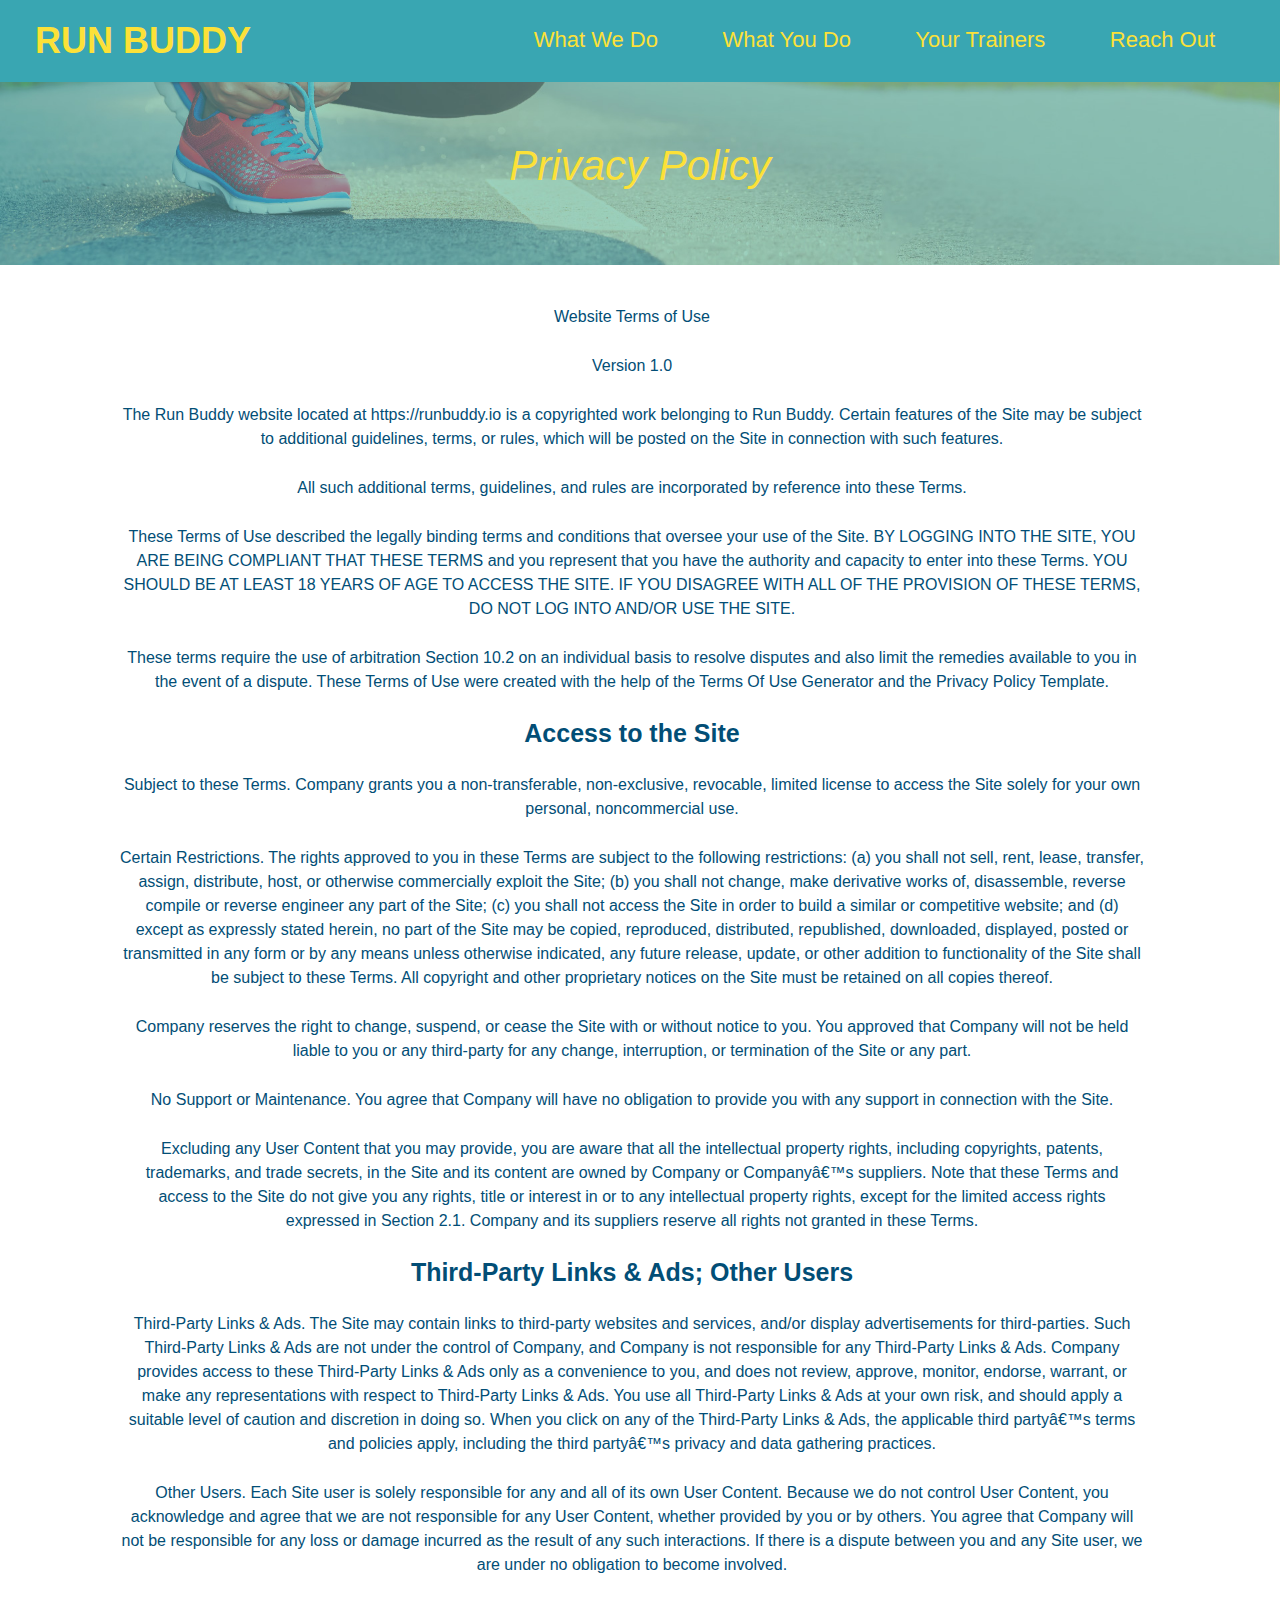
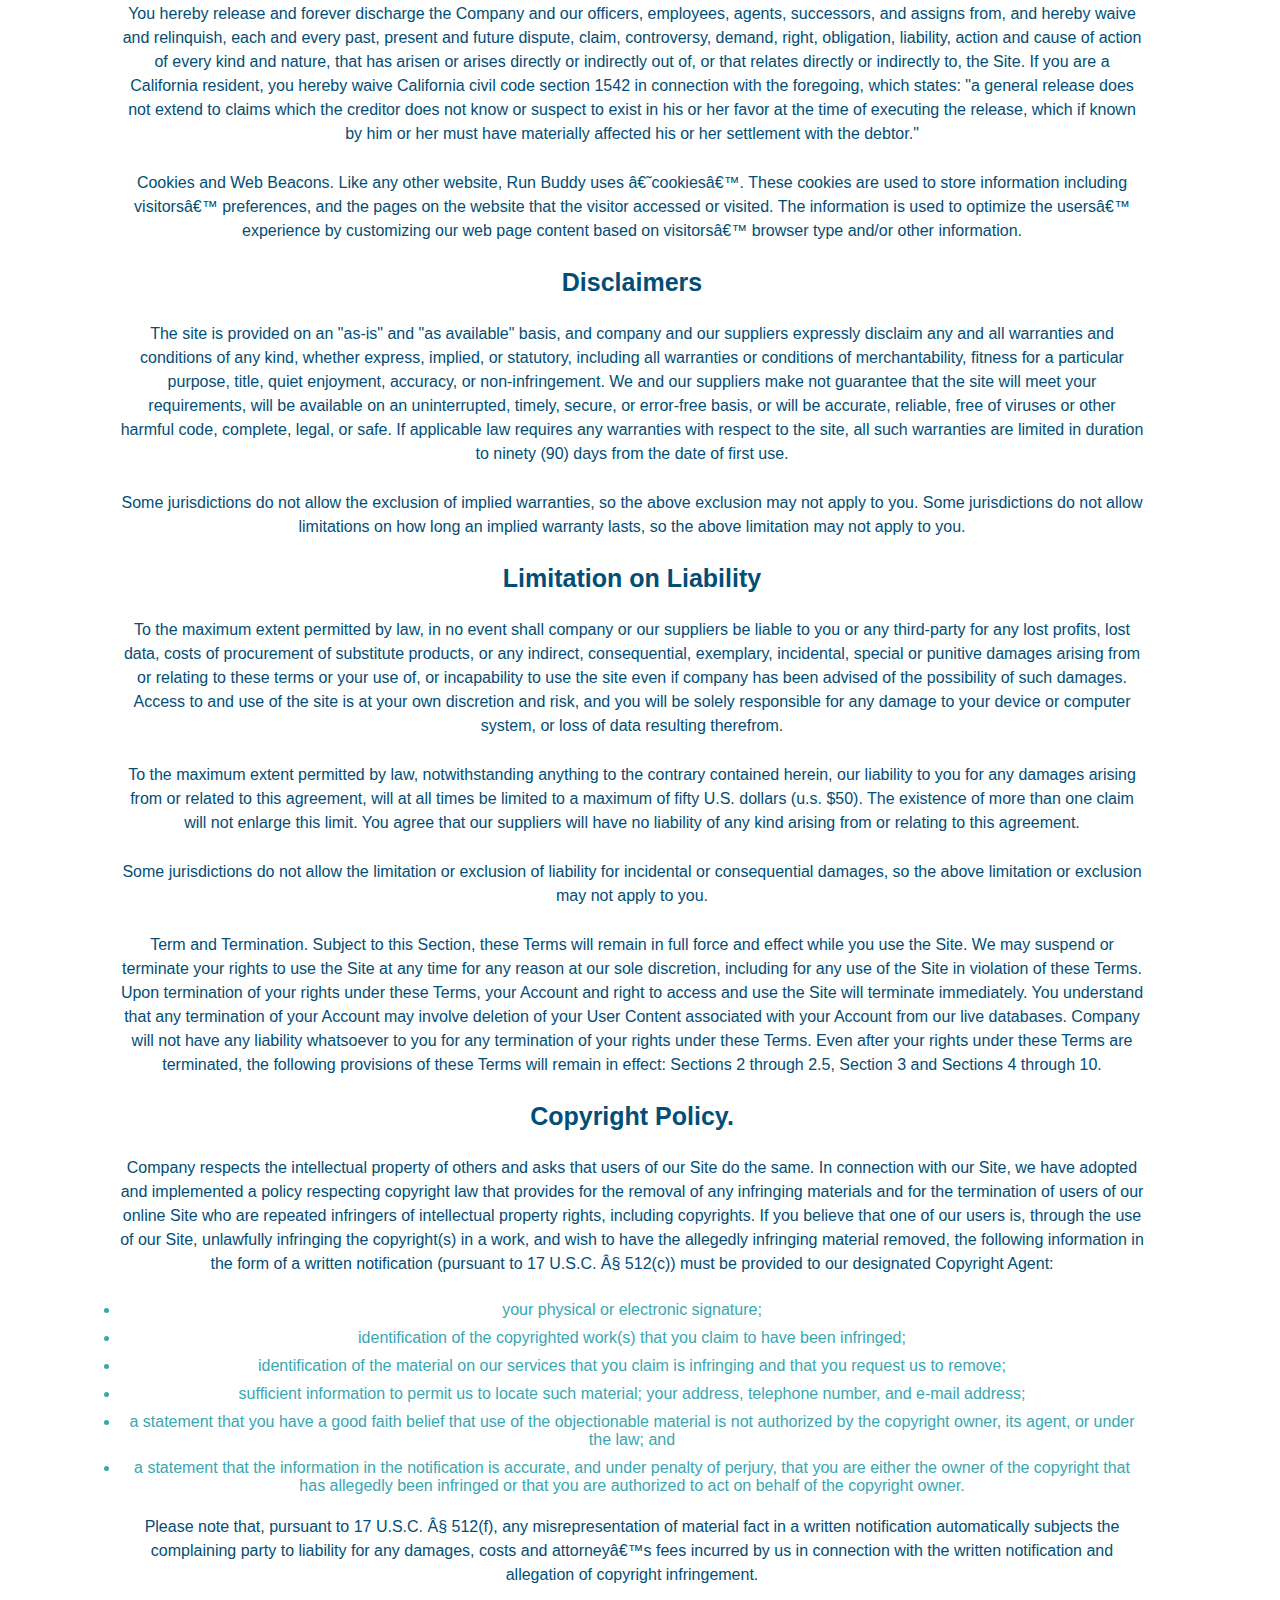
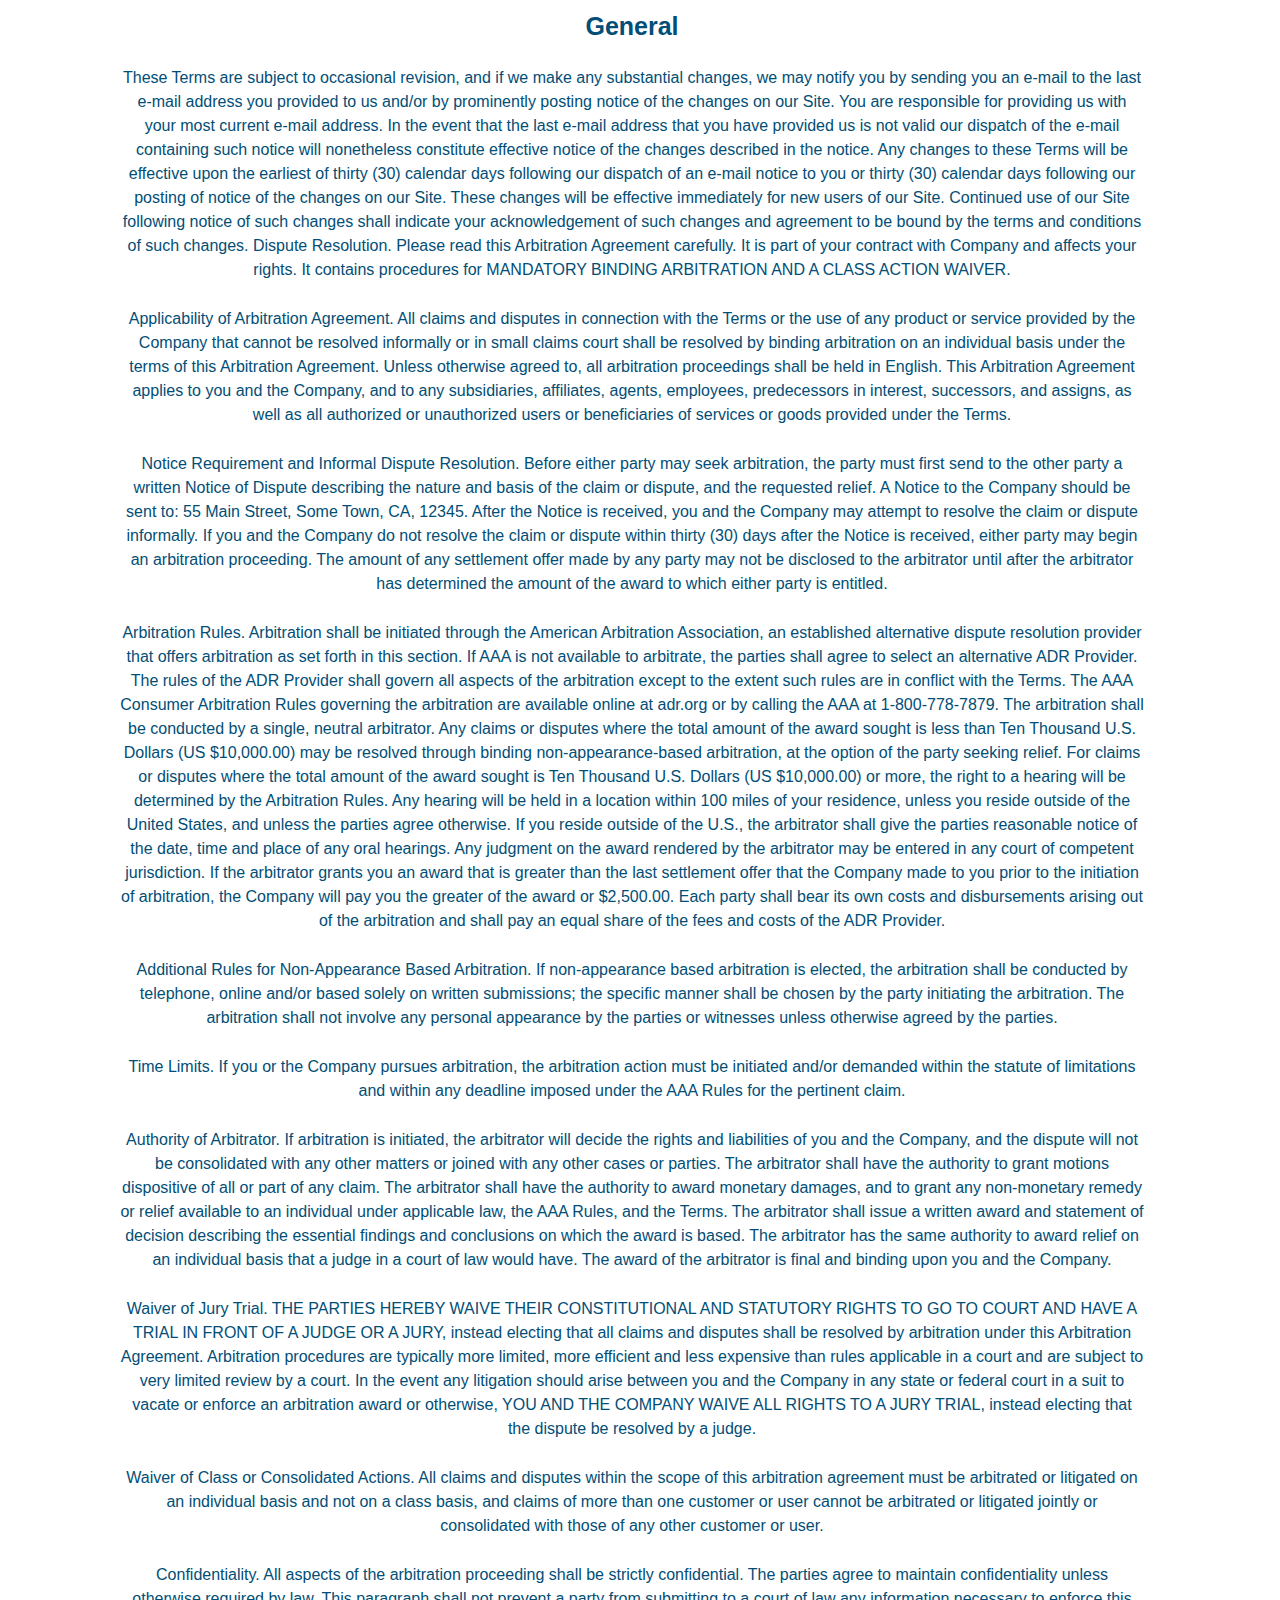
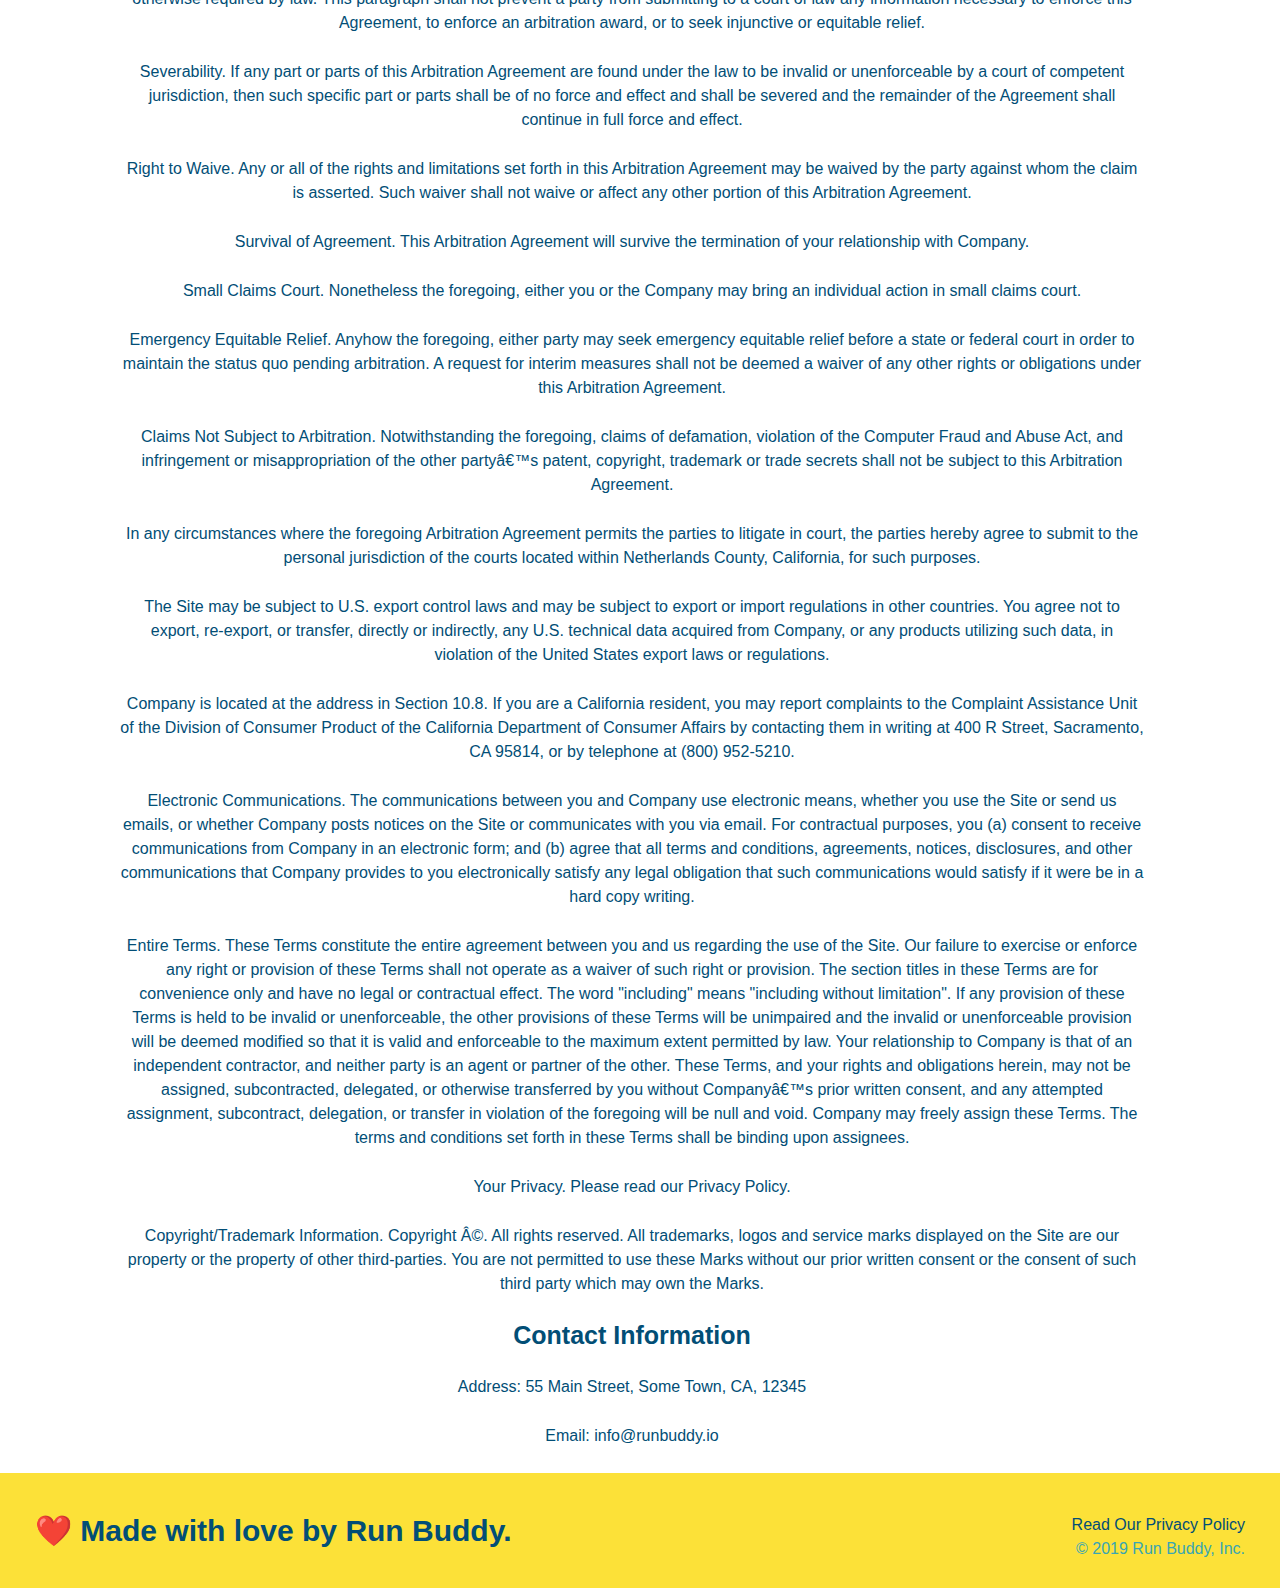
==== privacy-policy.html @ a43443f1 "privacy policy" ====
<!DOCTYPE html>
<html lang="en">
    <head>
        <meta charset="UTF-8" />
        <title>Privacy Policy - Run Buddy</title>
        <link rel="stylesheet" href="./assets/css/style.css" />
        <link rel="stylesheet" href= "./assets/css/secondary-styles.css">
    </head>
    <body>
 <!-- navigation -->
 <header>
    <h1>
        <a href="/">RUN BUDDY</a>
    </h1>
    <nav>
        <!-- Unordered list element-->
        <ul>
            <!-- List item element-->
            <li>
                <!-- Anchor element-->
                <a href="./index.html#what-we-do">What We Do</a>
            </li>
            <li>
                <a href="./index.html#what-you-do">What You Do</a>
            </li>
            <li>
                <a href="./index.html#your-trainers">Your Trainers</a>
            </li>
            <li>
                <a href="./index.html#reach-out">Reach Out</a>
            </li>
        </ul>
    </nav>
</header>
<section class="hero">
    <h2 class="page-title primary-border">
        Privacy Policy
    </h2>
</section>
<article class="secondary-content">
    <p>
        Website Terms of Use
      </p>

      <p>
        Version 1.0
      </p>

      <p>
        The Run Buddy website located at https://runbuddy.io is a copyrighted work belonging to Run Buddy. Certain
        features of the Site may be subject to additional guidelines, terms, or rules, which will be posted on the Site
        in connection with such features.
      </p>

      <p>
        All such additional terms, guidelines, and rules are incorporated by reference into these Terms.
      </p>

      <p>
        These Terms of Use described the legally binding terms and conditions that oversee your use of the Site. BY
        LOGGING INTO THE SITE, YOU ARE BEING COMPLIANT THAT THESE TERMS and you represent that you have the authority
        and capacity to enter into these Terms. YOU SHOULD BE AT LEAST 18 YEARS OF AGE TO ACCESS THE SITE. IF YOU
        DISAGREE WITH ALL OF THE PROVISION OF THESE TERMS, DO NOT LOG INTO AND/OR USE THE SITE.
      </p>

      <p>
        These terms require the use of arbitration Section 10.2 on an individual basis to resolve disputes and also
        limit the remedies available to you in the event of a dispute. These Terms of Use were created with the help of
        the Terms Of Use Generator and the Privacy Policy Template.
      </p>

      <h3>
        Access to the Site
      </h3>

      <p>
        Subject to these Terms. Company grants you a non-transferable, non-exclusive, revocable, limited license to
        access the Site solely for your own personal, noncommercial use.
      </p>

      <p>
        Certain Restrictions. The rights approved to you in these Terms are subject to the following restrictions: (a)
        you shall not sell, rent, lease, transfer, assign, distribute, host, or otherwise commercially exploit the Site;
        (b) you shall not change, make derivative works of, disassemble, reverse compile or reverse engineer any part of
        the Site; (c) you shall not access the Site in order to build a similar or competitive website; and (d) except
        as expressly stated herein, no part of the Site may be copied, reproduced, distributed, republished, downloaded,
        displayed, posted or transmitted in any form or by any means unless otherwise indicated, any future release,
        update, or other addition to functionality of the Site shall be subject to these Terms. All copyright and other
        proprietary notices on the Site must be retained on all copies thereof.
      </p>

      <p>
        Company reserves the right to change, suspend, or cease the Site with or without notice to you. You approved
        that Company will not be held liable to you or any third-party for any change, interruption, or termination of
        the Site or any part.
      </p>

      <p>
        No Support or Maintenance. You agree that Company will have no obligation to provide you with any support in
        connection with the Site.
      </p>

      <p>
        Excluding any User Content that you may provide, you are aware that all the intellectual property rights,
        including copyrights, patents, trademarks, and trade secrets, in the Site and its content are owned by Company
        or Companyâ€™s suppliers. Note that these Terms and access to the Site do not give you any rights, title or
        interest in or to any intellectual property rights, except for the limited access rights expressed in Section
        2.1. Company and its suppliers reserve all rights not granted in these Terms.
      </p>

      <h3>
        Third-Party Links & Ads; Other Users
      </h3>

      <p>
        Third-Party Links & Ads. The Site may contain links to third-party websites and services, and/or display
        advertisements for third-parties. Such Third-Party Links & Ads are not under the control of Company, and Company
        is not responsible for any Third-Party Links & Ads. Company provides access to these Third-Party Links & Ads
        only as a convenience to you, and does not review, approve, monitor, endorse, warrant, or make any
        representations with respect to Third-Party Links & Ads. You use all Third-Party Links & Ads at your own risk,
        and should apply a suitable level of caution and discretion in doing so. When you click on any of the
        Third-Party Links & Ads, the applicable third partyâ€™s terms and policies apply, including the third partyâ€™s
        privacy and data gathering practices.
      </p>

      <p>
        Other Users. Each Site user is solely responsible for any and all of its own User Content. Because we do not
        control User Content, you acknowledge and agree that we are not responsible for any User Content, whether
        provided by you or by others. You agree that Company will not be responsible for any loss or damage incurred as
        the result of any such interactions. If there is a dispute between you and any Site user, we are under no
        obligation to become involved.
      </p>

      <p>
        You hereby release and forever discharge the Company and our officers, employees, agents, successors, and
        assigns from, and hereby waive and relinquish, each and every past, present and future dispute, claim,
        controversy, demand, right, obligation, liability, action and cause of action of every kind and nature, that has
        arisen or arises directly or indirectly out of, or that relates directly or indirectly to, the Site. If you are
        a California resident, you hereby waive California civil code section 1542 in connection with the foregoing,
        which states: "a general release does not extend to claims which the creditor does not know or suspect to exist
        in his or her favor at the time of executing the release, which if known by him or her must have materially
        affected his or her settlement with the debtor."
      </p>

      <p>
        Cookies and Web Beacons. Like any other website, Run Buddy uses â€˜cookiesâ€™. These cookies are used to store
        information including visitorsâ€™ preferences, and the pages on the website that the visitor accessed or visited.
        The information is used to optimize the usersâ€™ experience by customizing our web page content based on visitorsâ€™
        browser type and/or other information.
      </p>

      <h3>
        Disclaimers
      </h3>

      <p>
        The site is provided on an "as-is" and "as available" basis, and company and our suppliers expressly disclaim
        any and all warranties and conditions of any kind, whether express, implied, or statutory, including all
        warranties or conditions of merchantability, fitness for a particular purpose, title, quiet enjoyment, accuracy,
        or non-infringement. We and our suppliers make not guarantee that the site will meet your requirements, will be
        available on an uninterrupted, timely, secure, or error-free basis, or will be accurate, reliable, free of
        viruses or other harmful code, complete, legal, or safe. If applicable law requires any warranties with respect
        to the site, all such warranties are limited in duration to ninety (90) days from the date of first use.
      </p>

      <p>
        Some jurisdictions do not allow the exclusion of implied warranties, so the above exclusion may not apply to
        you. Some jurisdictions do not allow limitations on how long an implied warranty lasts, so the above limitation
        may not apply to you.
      </p>

      <h3>
        Limitation on Liability
      </h3>

      <p>
        To the maximum extent permitted by law, in no event shall company or our suppliers be liable to you or any
        third-party for any lost profits, lost data, costs of procurement of substitute products, or any indirect,
        consequential, exemplary, incidental, special or punitive damages arising from or relating to these terms or
        your use of, or incapability to use the site even if company has been advised of the possibility of such
        damages. Access to and use of the site is at your own discretion and risk, and you will be solely responsible
        for any damage to your device or computer system, or loss of data resulting therefrom.
      </p>

      <p>
        To the maximum extent permitted by law, notwithstanding anything to the contrary contained herein, our liability
        to you for any damages arising from or related to this agreement, will at all times be limited to a maximum of
        fifty U.S. dollars (u.s. $50). The existence of more than one claim will not enlarge this limit. You agree that
        our suppliers will have no liability of any kind arising from or relating to this agreement.
      </p>

      <p>
        Some jurisdictions do not allow the limitation or exclusion of liability for incidental or consequential
        damages, so the above limitation or exclusion may not apply to you.
      </p>

      <p>
        Term and Termination. Subject to this Section, these Terms will remain in full force and effect while you use
        the Site. We may suspend or terminate your rights to use the Site at any time for any reason at our sole
        discretion, including for any use of the Site in violation of these Terms. Upon termination of your rights under
        these Terms, your Account and right to access and use the Site will terminate immediately. You understand that
        any termination of your Account may involve deletion of your User Content associated with your Account from our
        live databases. Company will not have any liability whatsoever to you for any termination of your rights under
        these Terms. Even after your rights under these Terms are terminated, the following provisions of these Terms
        will remain in effect: Sections 2 through 2.5, Section 3 and Sections 4 through 10.
      </p>

      <h3>
        Copyright Policy.
      </h3>

      <p>
        Company respects the intellectual property of others and asks that users of our Site do the same. In connection
        with our Site, we have adopted and implemented a policy respecting copyright law that provides for the removal
        of any infringing materials and for the termination of users of our online Site who are repeated infringers of
        intellectual property rights, including copyrights. If you believe that one of our users is, through the use of
        our Site, unlawfully infringing the copyright(s) in a work, and wish to have the allegedly infringing material
        removed, the following information in the form of a written notification (pursuant to 17 U.S.C. Â§ 512(c)) must
        be provided to our designated Copyright Agent:
      </p>

      <ul>
        <li>
          your physical or electronic signature;
        </li>
        <li>
          identification of the copyrighted work(s) that you claim to have been infringed;
        </li>
        <li>
          identification of the material on our services that you claim is infringing and that you request us to remove;
        </li>
        <li>
          sufficient information to permit us to locate such material; your address, telephone number, and e-mail
          address;
        </li>
        <li>
          a statement that you have a good faith belief that use of the objectionable material is not authorized by the
          copyright owner, its agent, or under the law; and
        </li>
        <li>
          a statement that the information in the notification is accurate, and under penalty of perjury, that you are
          either the owner of the copyright that has allegedly been infringed or that you are authorized to act on
          behalf of the copyright owner.
        </li>
      </ul>

      <p>
        Please note that, pursuant to 17 U.S.C. Â§ 512(f), any misrepresentation of material fact in a written
        notification automatically subjects the complaining party to liability for any damages, costs and attorneyâ€™s
        fees incurred by us in connection with the written notification and allegation of copyright infringement.
      </p>

      <h3>
        General
      </h3>

      <p>
        These Terms are subject to occasional revision, and if we make any substantial changes, we may notify you by
        sending you an e-mail to the last e-mail address you provided to us and/or by prominently posting notice of the
        changes on our Site. You are responsible for providing us with your most current e-mail address. In the event
        that the last e-mail address that you have provided us is not valid our dispatch of the e-mail containing such
        notice will nonetheless constitute effective notice of the changes described in the notice. Any changes to these
        Terms will be effective upon the earliest of thirty (30) calendar days following our dispatch of an e-mail
        notice to you or thirty (30) calendar days following our posting of notice of the changes on our Site. These
        changes will be effective immediately for new users of our Site. Continued use of our Site following notice of
        such changes shall indicate your acknowledgement of such changes and agreement to be bound by the terms and
        conditions of such changes. Dispute Resolution. Please read this Arbitration Agreement carefully. It is part of
        your contract with Company and affects your rights. It contains procedures for MANDATORY BINDING ARBITRATION AND
        A CLASS ACTION WAIVER.
      </p>

      <p>
        Applicability of Arbitration Agreement. All claims and disputes in connection with the Terms or the use of any
        product or service provided by the Company that cannot be resolved informally or in small claims court shall be
        resolved by binding arbitration on an individual basis under the terms of this Arbitration Agreement. Unless
        otherwise agreed to, all arbitration proceedings shall be held in English. This Arbitration Agreement applies to
        you and the Company, and to any subsidiaries, affiliates, agents, employees, predecessors in interest,
        successors, and assigns, as well as all authorized or unauthorized users or beneficiaries of services or goods
        provided under the Terms.
      </p>

      <p>
        Notice Requirement and Informal Dispute Resolution. Before either party may seek arbitration, the party must
        first send to the other party a written Notice of Dispute describing the nature and basis of the claim or
        dispute, and the requested relief. A Notice to the Company should be sent to: 55 Main Street, Some Town, CA,
        12345. After the Notice is received, you and the Company may attempt to resolve the claim or dispute informally.
        If you and the Company do not resolve the claim or dispute within thirty (30) days after the Notice is received,
        either party may begin an arbitration proceeding. The amount of any settlement offer made by any party may not
        be disclosed to the arbitrator until after the arbitrator has determined the amount of the award to which either
        party is entitled.
      </p>

      <p>
        Arbitration Rules. Arbitration shall be initiated through the American Arbitration Association, an established
        alternative dispute resolution provider that offers arbitration as set forth in this section. If AAA is not
        available to arbitrate, the parties shall agree to select an alternative ADR Provider. The rules of the ADR
        Provider shall govern all aspects of the arbitration except to the extent such rules are in conflict with the
        Terms. The AAA Consumer Arbitration Rules governing the arbitration are available online at adr.org or by
        calling the AAA at 1-800-778-7879. The arbitration shall be conducted by a single, neutral arbitrator. Any
        claims or disputes where the total amount of the award sought is less than Ten Thousand U.S. Dollars (US
        $10,000.00) may be resolved through binding non-appearance-based arbitration, at the option of the party seeking
        relief. For claims or disputes where the total amount of the award sought is Ten Thousand U.S. Dollars (US
        $10,000.00) or more, the right to a hearing will be determined by the Arbitration Rules. Any hearing will be
        held in a location within 100 miles of your residence, unless you reside outside of the United States, and
        unless the parties agree otherwise. If you reside outside of the U.S., the arbitrator shall give the parties
        reasonable notice of the date, time and place of any oral hearings. Any judgment on the award rendered by the
        arbitrator may be entered in any court of competent jurisdiction. If the arbitrator grants you an award that is
        greater than the last settlement offer that the Company made to you prior to the initiation of arbitration, the
        Company will pay you the greater of the award or $2,500.00. Each party shall bear its own costs and
        disbursements arising out of the arbitration and shall pay an equal share of the fees and costs of the ADR
        Provider.
      </p>

      <p>
        Additional Rules for Non-Appearance Based Arbitration. If non-appearance based arbitration is elected, the
        arbitration shall be conducted by telephone, online and/or based solely on written submissions; the specific
        manner shall be chosen by the party initiating the arbitration. The arbitration shall not involve any personal
        appearance by the parties or witnesses unless otherwise agreed by the parties.
      </p>

      <p>
        Time Limits. If you or the Company pursues arbitration, the arbitration action must be initiated and/or demanded
        within the statute of limitations and within any deadline imposed under the AAA Rules for the pertinent claim.
      </p>

      <p>
        Authority of Arbitrator. If arbitration is initiated, the arbitrator will decide the rights and liabilities of
        you and the Company, and the dispute will not be consolidated with any other matters or joined with any other
        cases or parties. The arbitrator shall have the authority to grant motions dispositive of all or part of any
        claim. The arbitrator shall have the authority to award monetary damages, and to grant any non-monetary remedy
        or relief available to an individual under applicable law, the AAA Rules, and the Terms. The arbitrator shall
        issue a written award and statement of decision describing the essential findings and conclusions on which the
        award is based. The arbitrator has the same authority to award relief on an individual basis that a judge in a
        court of law would have. The award of the arbitrator is final and binding upon you and the Company.
      </p>

      <p>
        Waiver of Jury Trial. THE PARTIES HEREBY WAIVE THEIR CONSTITUTIONAL AND STATUTORY RIGHTS TO GO TO COURT AND HAVE
        A TRIAL IN FRONT OF A JUDGE OR A JURY, instead electing that all claims and disputes shall be resolved by
        arbitration under this Arbitration Agreement. Arbitration procedures are typically more limited, more efficient
        and less expensive than rules applicable in a court and are subject to very limited review by a court. In the
        event any litigation should arise between you and the Company in any state or federal court in a suit to vacate
        or enforce an arbitration award or otherwise, YOU AND THE COMPANY WAIVE ALL RIGHTS TO A JURY TRIAL, instead
        electing that the dispute be resolved by a judge.
      </p>

      <p>
        Waiver of Class or Consolidated Actions. All claims and disputes within the scope of this arbitration agreement
        must be arbitrated or litigated on an individual basis and not on a class basis, and claims of more than one
        customer or user cannot be arbitrated or litigated jointly or consolidated with those of any other customer or
        user.
      </p>

      <p>
        Confidentiality. All aspects of the arbitration proceeding shall be strictly confidential. The parties agree to
        maintain confidentiality unless otherwise required by law. This paragraph shall not prevent a party from
        submitting to a court of law any information necessary to enforce this Agreement, to enforce an arbitration
        award, or to seek injunctive or equitable relief.
      </p>

      <p>
        Severability. If any part or parts of this Arbitration Agreement are found under the law to be invalid or
        unenforceable by a court of competent jurisdiction, then such specific part or parts shall be of no force and
        effect and shall be severed and the remainder of the Agreement shall continue in full force and effect.
      </p>

      <p>
        Right to Waive. Any or all of the rights and limitations set forth in this Arbitration Agreement may be waived
        by the party against whom the claim is asserted. Such waiver shall not waive or affect any other portion of this
        Arbitration Agreement.
      </p>

      <p>
        Survival of Agreement. This Arbitration Agreement will survive the termination of your relationship with
        Company.
      </p>

      <p>
        Small Claims Court. Nonetheless the foregoing, either you or the Company may bring an individual action in small
        claims court.
      </p>

      <p>
        Emergency Equitable Relief. Anyhow the foregoing, either party may seek emergency equitable relief before a
        state or federal court in order to maintain the status quo pending arbitration. A request for interim measures
        shall not be deemed a waiver of any other rights or obligations under this Arbitration Agreement.
      </p>

      <p>
        Claims Not Subject to Arbitration. Notwithstanding the foregoing, claims of defamation, violation of the
        Computer Fraud and Abuse Act, and infringement or misappropriation of the other partyâ€™s patent, copyright,
        trademark or trade secrets shall not be subject to this Arbitration Agreement.
      </p>

      <p>
        In any circumstances where the foregoing Arbitration Agreement permits the parties to litigate in court, the
        parties hereby agree to submit to the personal jurisdiction of the courts located within Netherlands County,
        California, for such purposes.
      </p>

      <p>
        The Site may be subject to U.S. export control laws and may be subject to export or import regulations in other
        countries. You agree not to export, re-export, or transfer, directly or indirectly, any U.S. technical data
        acquired from Company, or any products utilizing such data, in violation of the United States export laws or
        regulations.
      </p>

      <p>
        Company is located at the address in Section 10.8. If you are a California resident, you may report complaints
        to the Complaint Assistance Unit of the Division of Consumer Product of the California Department of Consumer
        Affairs by contacting them in writing at 400 R Street, Sacramento, CA 95814, or by telephone at (800) 952-5210.
      </p>

      <p>
        Electronic Communications. The communications between you and Company use electronic means, whether you use the
        Site or send us emails, or whether Company posts notices on the Site or communicates with you via email. For
        contractual purposes, you (a) consent to receive communications from Company in an electronic form; and (b)
        agree that all terms and conditions, agreements, notices, disclosures, and other communications that Company
        provides to you electronically satisfy any legal obligation that such communications would satisfy if it were be
        in a hard copy writing.
      </p>

      <p>
        Entire Terms. These Terms constitute the entire agreement between you and us regarding the use of the Site. Our
        failure to exercise or enforce any right or provision of these Terms shall not operate as a waiver of such right
        or provision. The section titles in these Terms are for convenience only and have no legal or contractual
        effect. The word "including" means "including without limitation". If any provision of these Terms is held to be
        invalid or unenforceable, the other provisions of these Terms will be unimpaired and the invalid or
        unenforceable provision will be deemed modified so that it is valid and enforceable to the maximum extent
        permitted by law. Your relationship to Company is that of an independent contractor, and neither party is an
        agent or partner of the other. These Terms, and your rights and obligations herein, may not be assigned,
        subcontracted, delegated, or otherwise transferred by you without Companyâ€™s prior written consent, and any
        attempted assignment, subcontract, delegation, or transfer in violation of the foregoing will be null and void.
        Company may freely assign these Terms. The terms and conditions set forth in these Terms shall be binding upon
        assignees.
      </p>

      <p>
        Your Privacy. Please read our Privacy Policy.
      </p>

      <p>
        Copyright/Trademark Information. Copyright Â©. All rights reserved. All trademarks, logos and service marks
        displayed on the Site are our property or the property of other third-parties. You are not permitted to use
        these Marks without our prior written consent or the consent of such third party which may own the Marks.
      </p>

      <h3>
        Contact Information
      </h3>

      <p>
        Address: 55 Main Street, Some Town, CA, 12345
      </p>

      <p>
        Email: info@runbuddy.io
      </p>

</article>
 <!-- footer -->
 <footer>
    <h2>❤️ Made with love by Run Buddy.</h2>
    <div>
        <a>Read Our Privacy Policy</a><br />
        &copy; 2019 Run Buddy, Inc.
    </div>
</footer>
    </body>
</html>
---- assets/css/style.css ----
* {
    margin: 0;
    padding: 0;
    box-sizing: border-box;
}
body {
/* more on this crazy alphanumerical value in a minute! */
color: #39a6b2;
font-family: Helvetica, Arial, sans-serif; 
}
/* apply styles to <header> */
header {
    padding: 20px 35px; 
    background-color: #39a6b2;
}
header h1 {
    font-weight: bold;
    font-size: 36px;
    color: #fce138;
    margin: 0;
    display: inline;
}

header a {
    text-decoration: none;
    color: #fce138;
}

header nav {
    float: right;
    margin: 7px 0;
}

header nav ul li {
    display: inline;
}

header nav ul li a {
    margin: 0 30px; 
    font-weight: lighter; 
    font-size: 22px;
}

footer {
    background: #fce138;
    width: 100%;
    padding: 40px 35px;
}

footer h2 {
    display: inline;
    color: #024e76;
    font-size: 30px;
    margin: 0;
}

footer div {
    float: right;
    line-height: 1.5;
    text-align: right;
}

footer a {
    color: #024e76;
}

section {
    padding: 60px;
}

/* Hero Style Start */
.hero {
    background-image: url("../images/hero-bg.jpg");
    height: 600px;
    background-size: cover;
    background-position: center;
    position: relative;
}
/* Hero Style End */

/* Hero Form Style Start */
.hero-form {
    color: #024e76;
    background-color: #fce138;
    padding: 20px;
    width: 500px;
    border: 3px solid #024e76;
    position: absolute;
    bottom: 120px;
    right: 140px;   
    }

.hero-form p {
    margin: 5px 0 15px 0;
}

Footer h3 {
    font-size: 40px;
    margin: 0;
}

.hero-form h3 {
    font-size: 24px;
    margin: 0;
}

.form-input {
    border:1 px solid #024e76;
    display: block;
    padding: 7px 15px;
    font-size: 16px;
    color: #024e76;
    width: 100%;
    margin-bottom: 15px;
}

.hero-form label {
    margin: 0 5px;
}

.hero-form button {
    color: #fce138;
    background-color: #024e76;
    border: none;
    padding: 10px 20px;
    font-size: 16px; 
}
/* HERO STYLES END */

.intro {
    text-align: center;
}

.intro h2 {
    font-size: 55px;
    color: #024e76;
    margin-bottom: 35px;
    padding: 0 100px 20px 100px;
    border-bottom: 3px solid;
    border-color: #fce138;
    display: inline-block;
}

.intro p {
    line-height: 1.7;
    color: #39a6b2;
    width: 80%;
    font-size: 20px;
    margin: 0 auto;
}

.steps {
    text-align: center;
    background: #fce138;
}

.steps h2 {
    font-size: 55px;
    color: #024e76;
    margin-bottom: 35px;
    padding: 0 100px 20px 100px;
    border-bottom: 3px solid;
    border-color: #39a6b2;
}

.section-title {
    font-size: 55px;
    color: #024e76;
    margin-bottom: 35px;
    padding: 0 100px 20px 100px;
    display: inline-block;
    border-bottom: 3px solid;
}

.primary-border {
    border-color: #fce138;
}

.secondary-border {
    border-color: #39a6b2;
}

/* remove this entire CSS rule */
.intro h2 {

}

/* and this one */
.steps h2 {

}

.steps div {
    margin-bottom: 80px;
}

.steps img {
    width: 15%;
    margin: 10px 0;
}

.steps h3 {
    color: #024e76;
    font-size: 46px; 
    margin-top: 10px;
}

.steps p {
    color: #39a6b2;
    font-size: 23px
}

.steps span {
    font-size: 38px;
}

.trainers {
    text-align: center;
}

.trainer {
    width: 900px;
    margin: 0 auto 30px auto;
    background: #024e76;
    color: #fce138;
    overflow: auto;
}

.trainer img {
    width: 35%;
    float: left;
}

.trainer-bio {
    padding: 35px;
    float: left;
    width: 65%;
}

.text-left {
    text-align: left;
}

.text-right {
    text-align: right;
}

.trainer-bio h3 {
    font-size: 32px;
    margin-bottom: 8px;
}

.trainer-bio h4 {
    font-weight: lighter;
    font-size: 26px;
    margin-bottom: 25px;
}

.trainer-bio p {
    font-size: 17px;
    line-height: 1.3;
}

.contact {
    background-color: #024e76;
    text-align: center

}

.section-title {
    color: #fce138;
  }

  /* REACH OUT STYLES START */
  .contact {
      text-align: center;
      background: #024e76;
  }

  .contact-info iframe {
    width: 400px;
    height: 400px;
    }
  
  .contact-info div {
      width: 410px;
      display: inline-block;
      vertical-align: top;
      text-align: left;
      margin: 30px 0 0 60px;
      color: white;
  }

  .contact-info h3 {
      color: #fce138;
      font-size: 32px;
  }

  .contact-info p, .contact-info address {
      margin: 20px 0;
      line-height: 1.5;
      font-size: 20px;
      font-style: normal;
  }

  .contact-info a {
      color: #fce138;
  }

  /* REACH OUT STYLES END */
---- assets/css/secondary-styles.css ----
.hero {
    background-position: bottom;
    height: auto;
    text-align: center;
    margin-bottom: 40px;
}

/* begin style for page title */
.page-title {
    color: #fce138;
    display: inline-block;
    padding: 0 80px 15px 80px;
    font-weight: normal;
    font-size: 42px;
    font-style: italic;
    border: 4px;
    border-color: #fce138;
}

.primary-border {
    border-color: #fce138;
    border-style: solid;
    padding: 0 80px 15px 80px;
    border: 10px;
    border-bottom: 10px;
    }

/* end style for page title */
    
.secondary-content {
    width: 80%;
    margin: 4px 4px 4px 120px; 
    text-align: center;
    color: #024e76;
    }

.secondary-content h3 {
    font-size: 25px;
    margin: 20px 0 25px 0;
}

.secondary-content p {
    font-size: 16px;
    line-height: 1.5;
    margin: 20px 0 25px 0;
}

.secondary-content li {
    color: #39a6b2;
    margin: 10px 0 10px 0;
}
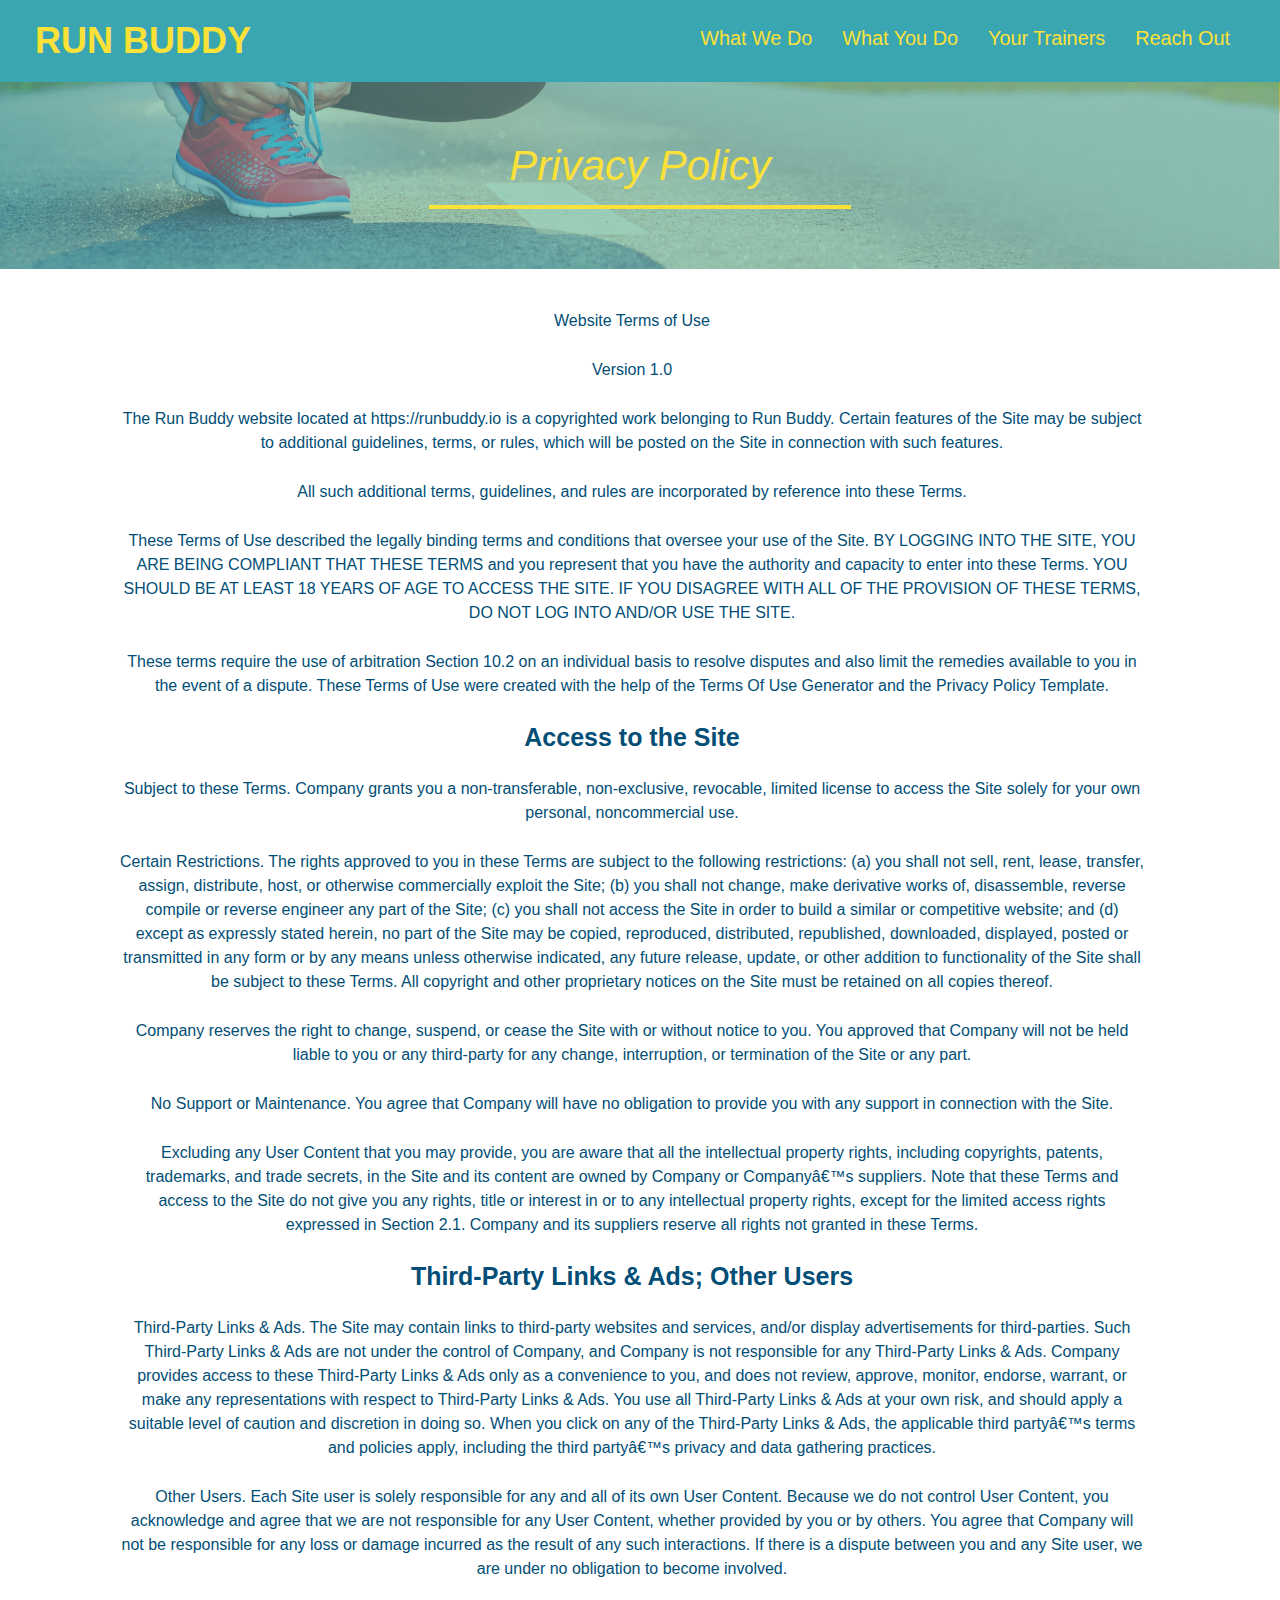
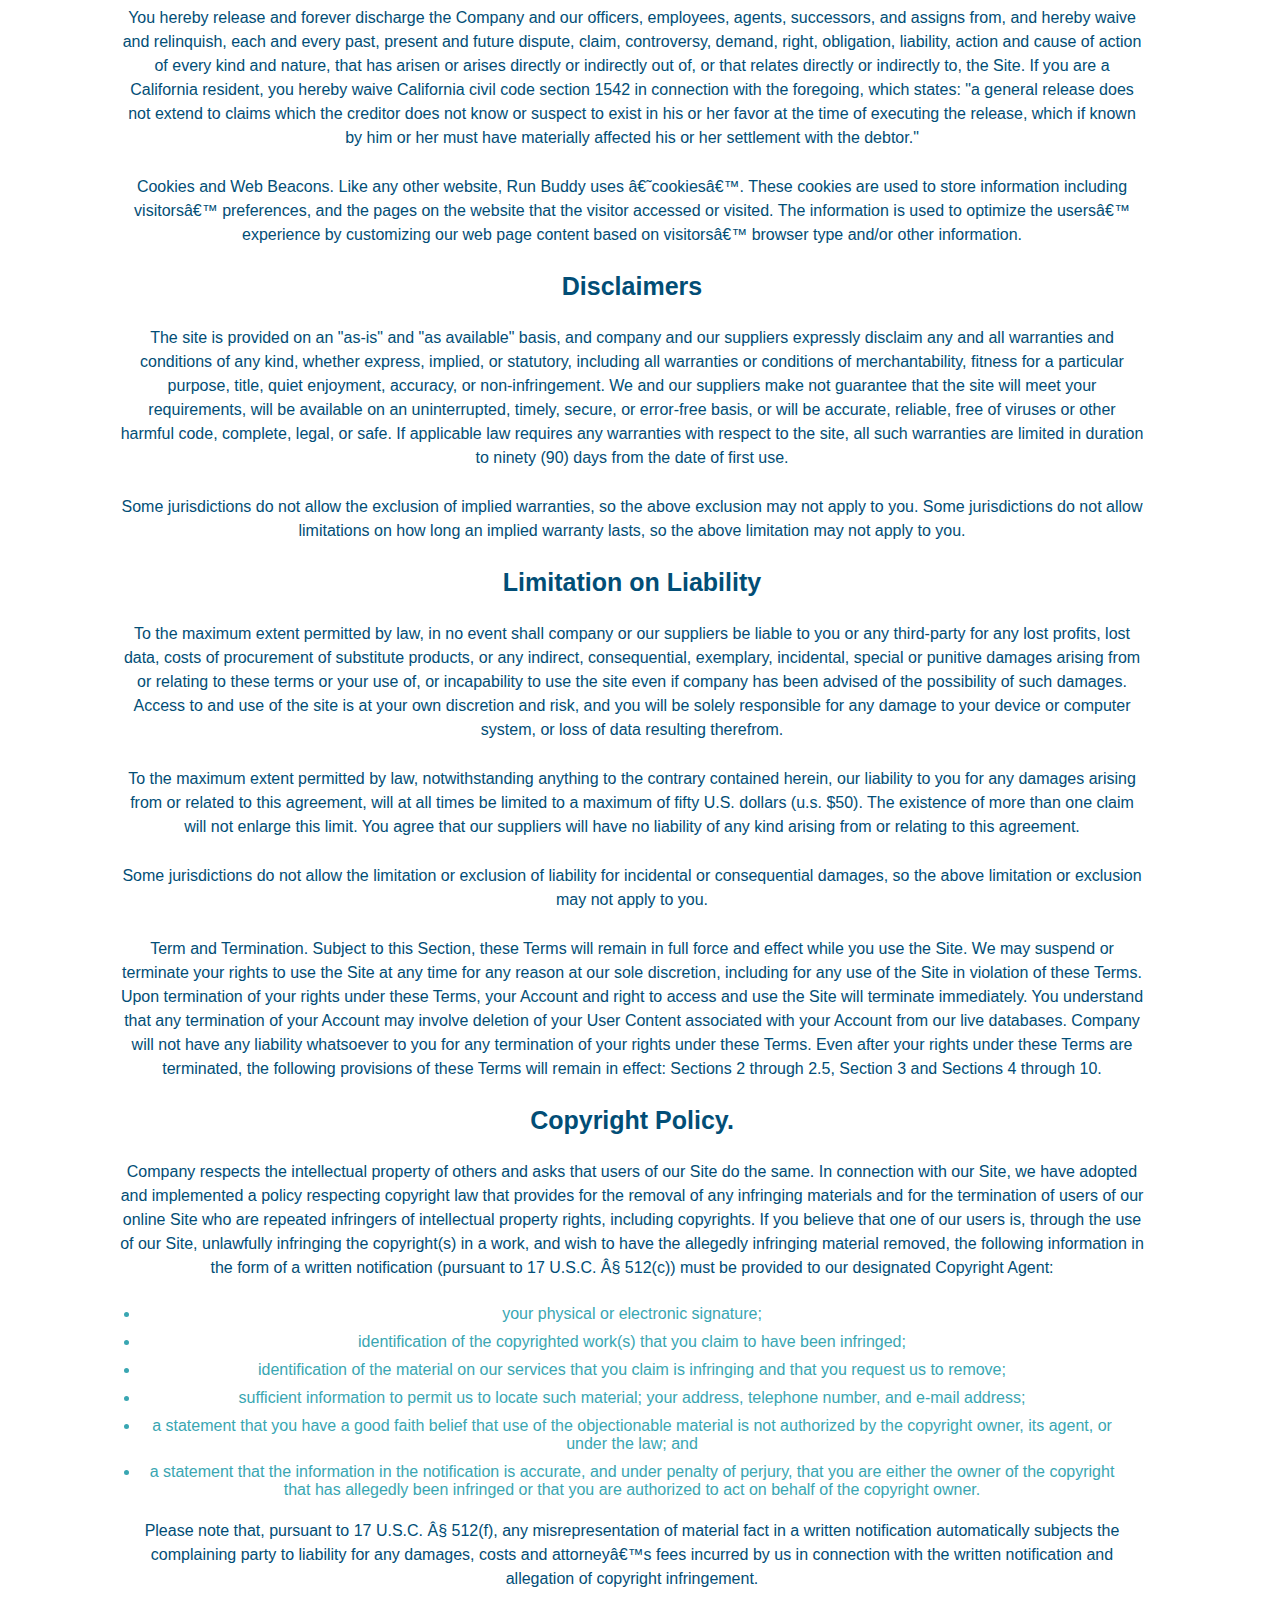
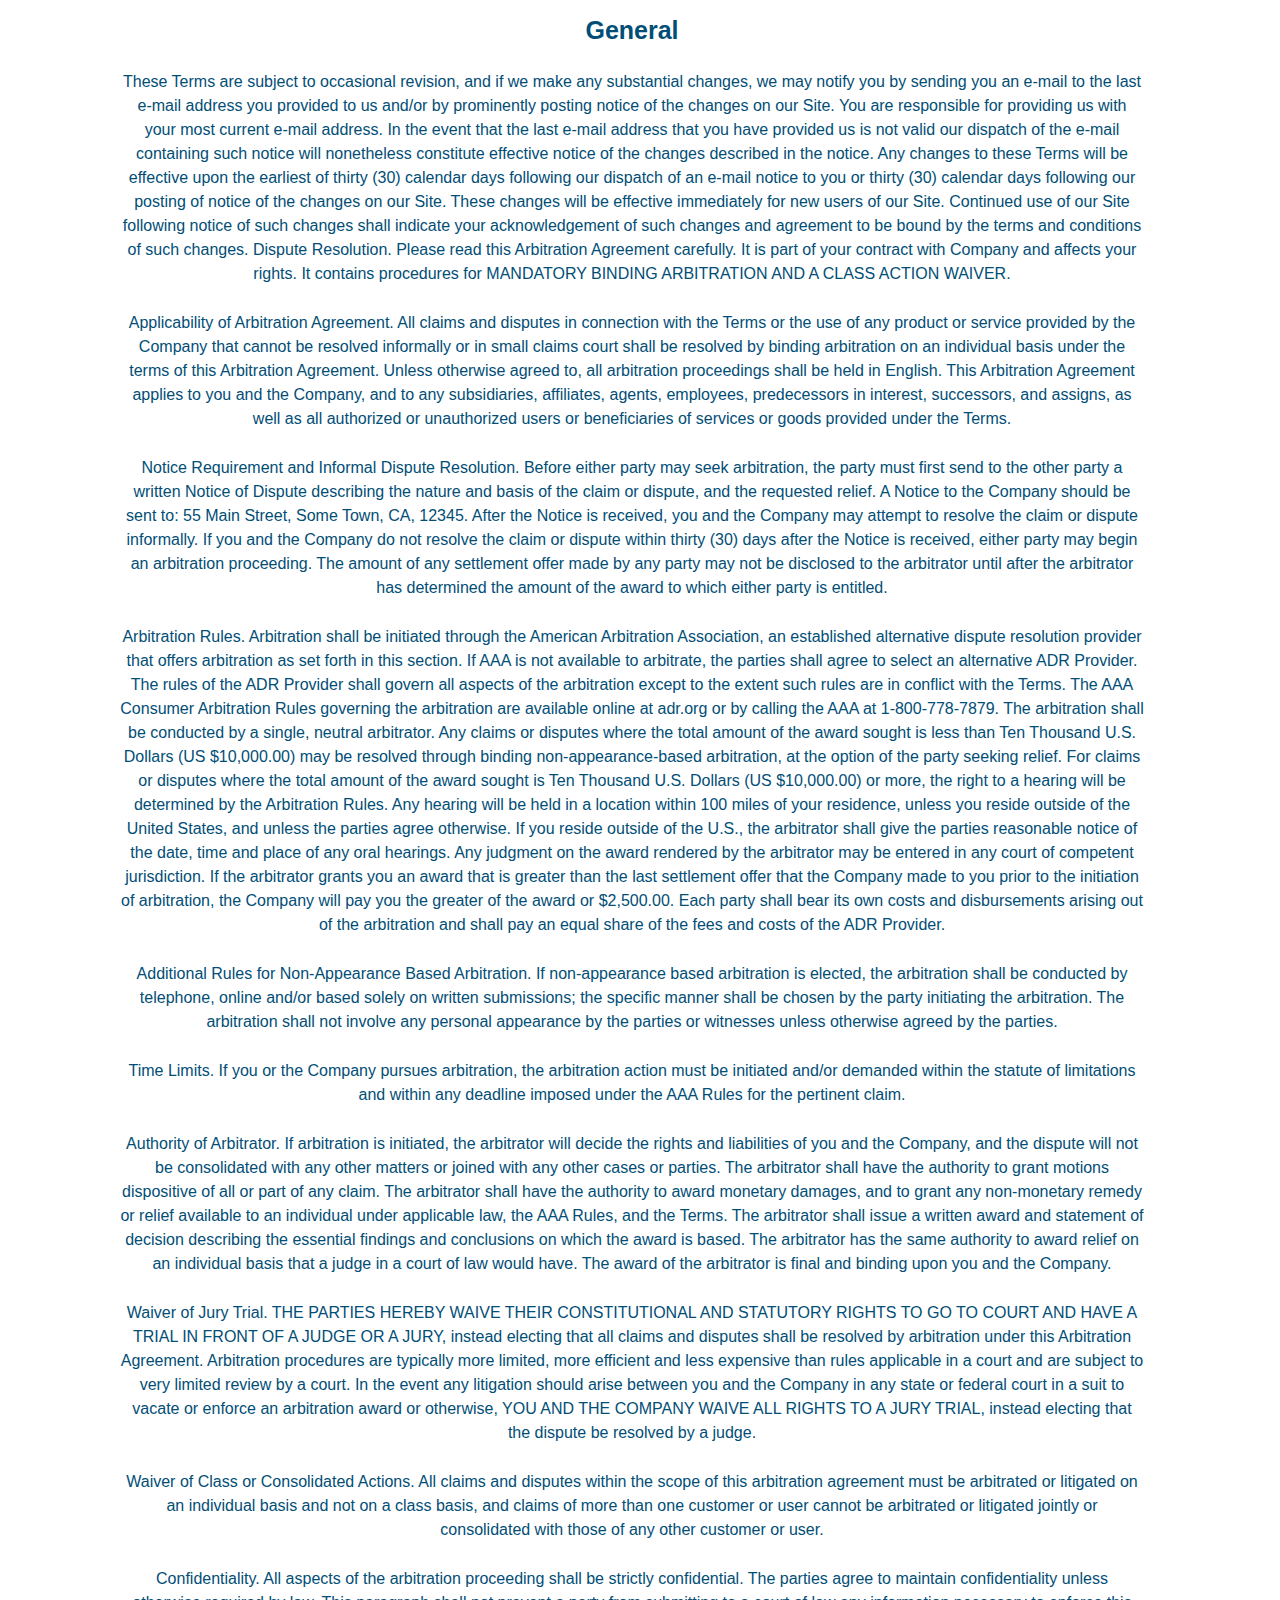
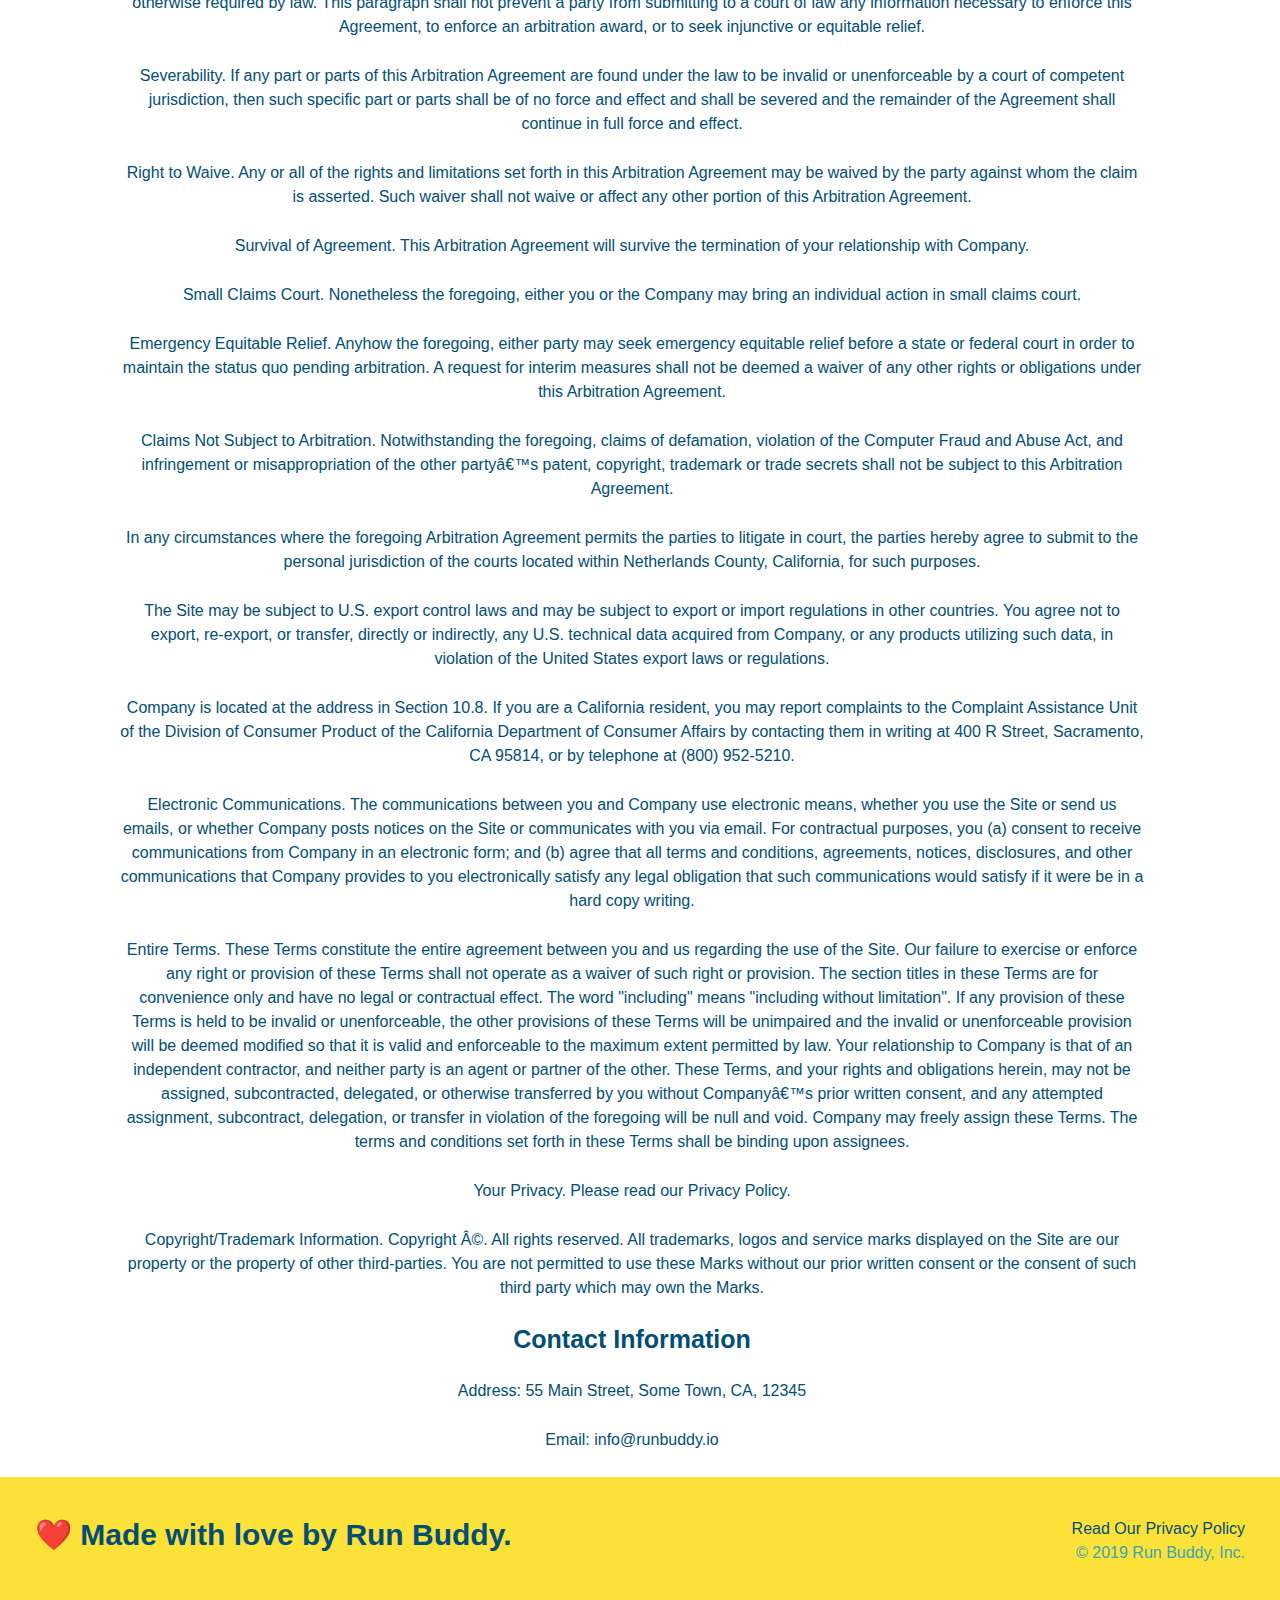
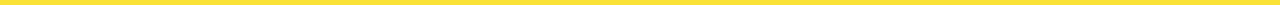
==== commit 2fae1cf6: "added media queries" ====
--- a/privacy-policy.html
+++ b/privacy-policy.html
@@ -2,6 +2,7 @@
 <html lang="en">
     <head>
         <meta charset="UTF-8" />
+        <meta name="viewport" content="width=device-width, initial-scale=1.0" />
         <title>Privacy Policy - Run Buddy</title>
         <link rel="stylesheet" href="./assets/css/style.css" />
         <link rel="stylesheet" href= "./assets/css/secondary-styles.css">
--- a/assets/css/style.css
+++ b/assets/css/style.css
@@ -12,13 +12,16 @@
 header {
     padding: 20px 35px; 
     background-color: #39a6b2;
-}
+    display: flex;
+    justify-content: space-between;
+    flex-wrap: wrap;
+}
+
 header h1 {
     font-weight: bold;
     font-size: 36px;
     color: #fce138;
     margin: 0;
-    display: inline;
 }
 
 header a {
@@ -27,35 +30,39 @@
 }
 
 header nav {
-    float: right;
     margin: 7px 0;
 }
 
-header nav ul li {
-    display: inline;
+header nav ul {
+    display: flex;
+    flex-wrap: wrap;
+    justify-content: space-between;
+    align-items: center;
+    list-style: none;
 }
 
 header nav ul li a {
-    margin: 0 30px; 
+    margin: 10px 15px; 
     font-weight: lighter; 
-    font-size: 22px;
+    font-size: 1.55vw;
 }
 
 footer {
     background: #fce138;
     width: 100%;
     padding: 40px 35px;
+    display: flex;
+    justify-content: space-between;
+    flex-wrap: wrap;
 }
 
 footer h2 {
-    display: inline;
     color: #024e76;
     font-size: 30px;
     margin: 0;
 }
 
 footer div {
-    float: right;
     line-height: 1.5;
     text-align: right;
 }
@@ -71,11 +78,14 @@
 /* Hero Style Start */
 .hero {
     background-image: url("../images/hero-bg.jpg");
-    height: 600px;
     background-size: cover;
     background-position: center;
-    position: relative;
-}
+    display: flex;
+    justify-content: center;
+    flex-wrap: wrap;
+    align-items: flex-start;
+}
+
 /* Hero Style End */
 
 /* Hero Form Style Start */
@@ -83,15 +93,28 @@
     color: #024e76;
     background-color: #fce138;
     padding: 20px;
-    width: 500px;
     border: 3px solid #024e76;
-    position: absolute;
-    bottom: 120px;
-    right: 140px;   
+    width: 40%;
+    margin: 3.5%;
     }
 
 .hero-form p {
     margin: 5px 0 15px 0;
+}
+
+.hero-cta {
+    width: 35%;
+    text-align: right;
+    margin: 3.5%;
+    color: #fff;
+    font-size: 18px;
+    line-height: 1.2;
+}
+
+.hero-cta h2 {
+    font-style: italic;
+    font-size: 55px;
+    color: #fce138;
 }
 
 Footer h3 {
@@ -126,10 +149,6 @@
     font-size: 16px; 
 }
 /* HERO STYLES END */
-
-.intro {
-    text-align: center;
-}
 
 .intro h2 {
     font-size: 55px;
@@ -147,10 +166,10 @@
     width: 80%;
     font-size: 20px;
     margin: 0 auto;
+    text-align: center;
 }
 
 .steps {
-    text-align: center;
     background: #fce138;
 }
 
@@ -164,12 +183,13 @@
 }
 
 .section-title {
-    font-size: 55px;
-    color: #024e76;
-    margin-bottom: 35px;
-    padding: 0 100px 20px 100px;
-    display: inline-block;
+    font-size: 48px;
+    color: #024e76;
     border-bottom: 3px solid;
+    padding-bottom: 20px;
+    text-align: center;
+    margin: 0 auto 35px auto;
+    width: 50%;
 }
 
 .primary-border {
@@ -180,91 +200,94 @@
     border-color: #39a6b2;
 }
 
-/* remove this entire CSS rule */
-.intro h2 {
-
-}
-
-/* and this one */
-.steps h2 {
-
-}
-
-.steps div {
-    margin-bottom: 80px;
-}
-
-.steps img {
-    width: 15%;
-    margin: 10px 0;
-}
-
-.steps h3 {
+.step {
+    margin: 50px auto;
+    padding-bottom: 50px;
+    width: 80%;
+    border-bottom: 1px solid #39a6b2;
+    display: flex;
+    flex-wrap: wrap;
+    align-items: center;
+    justify-content: space-between;
+}
+
+.step h3 {
     color: #024e76;
     font-size: 46px; 
-    margin-top: 10px;
-}
-
-.steps p {
+    flex: 1 30%;
+}
+
+.step-info {
+    flex: 2 70%;
+    display: flex;
+    flex-wrap: wrap;
+    align-items: center;
+}
+
+.step-text p {
     color: #39a6b2;
-    font-size: 23px
-}
-
-.steps span {
-    font-size: 38px;
+    font-size: 18px
+}
+
+.step-text h4 {
+    font-size: 26px;
+    line-height: 1.5;
+    color: #024e76;
+}
+
+.step-img {
+    flex: 1 12%;
+    margin-right: 20px;
+}
+
+.step-img img {
+    max-width: 100%;
+}
+
+.step-text {
+    flex: 12;
+}
+
+.trainer {
+    margin: 20px;
+    background: #024e76;
+    color: #fce138;
+    flex: 1;
 }
 
 .trainers {
-    text-align: center;
-}
-
-.trainer {
-    width: 900px;
-    margin: 0 auto 30px auto;
-    background: #024e76;
-    color: #fce138;
-    overflow: auto;
+    width: 100%;
+    margin: 0 auto;
+    display: flex;
+    flex-wrap: wrap;
+    justify-content: space-around;
 }
 
 .trainer img {
-    width: 35%;
-    float: left;
+    width: 100%;
 }
 
 .trainer-bio {
-    padding: 35px;
-    float: left;
-    width: 65%;
-}
-
-.text-left {
-    text-align: left;
-}
-
-.text-right {
-    text-align: right;
+    padding: 25px;
+    line-height: 1.3;
 }
 
 .trainer-bio h3 {
-    font-size: 32px;
-    margin-bottom: 8px;
+    font-size: 28px;
 }
 
 .trainer-bio h4 {
     font-weight: lighter;
-    font-size: 26px;
-    margin-bottom: 25px;
+    font-size: 22px;
+    margin-bottom: 15px;
 }
 
 .trainer-bio p {
     font-size: 17px;
-    line-height: 1.3;
 }
 
 .contact {
     background-color: #024e76;
-    text-align: center
-
 }
 
 .section-title {
@@ -277,17 +300,17 @@
       background: #024e76;
   }
 
+  .contact-info {
+      display: flex;
+      justify-content: space-between;
+      flex-wrap: wrap;
+  }
+
   .contact-info iframe {
-    width: 400px;
     height: 400px;
     }
   
   .contact-info div {
-      width: 410px;
-      display: inline-block;
-      vertical-align: top;
-      text-align: left;
-      margin: 30px 0 0 60px;
       color: white;
   }
 
@@ -299,7 +322,7 @@
   .contact-info p, .contact-info address {
       margin: 20px 0;
       line-height: 1.5;
-      font-size: 20px;
+      font-size: 16px;
       font-style: normal;
   }
 
@@ -307,4 +330,54 @@
       color: #fce138;
   }
 
-  /* REACH OUT STYLES END */+  .text-left {
+    text-align: left;
+}
+
+.text-right {
+    text-align: right;
+}
+
+.flex-row {
+    display: flex;
+}
+
+.contact-info > * {
+    flex: 1;
+    margin: 15px;
+}
+
+.contact-form input, .contact-form textarea {
+    border: 1px solid #024e76;
+    display: block;
+    padding: 7px 15px;
+    font-size: 16px;
+    color: #024e76;
+    width: 100%;
+    margin-bottom: 15px;
+    margin-top: 5px;
+}
+
+.contact-form button {
+    width: 100%;
+    border: none;
+    background: #fce138;
+    color: #024e76;
+    text-align: center;
+    padding: 15px 0;
+    font-size: 16px;
+}
+
+  /* REACH OUT STYLES END */
+
+  /* MEDIA QUERY FOR SMALLER DESKTOP SCREENS AND SMALLER*/
+  @media screen and (max-width: 980px) {
+  }
+
+  /*MEDIA QUERY FOR TABLETS AND SMALLER */
+  @media screen and (max-width: 768px) {
+  }
+
+  /*MEDIA QUERY FOR MOBILE PHONES AND SMALLER */
+  @media screen and (max-width: 575px) {
+  }--- a/assets/css/secondary-styles.css
+++ b/assets/css/secondary-styles.css
@@ -9,21 +9,12 @@
 .page-title {
     color: #fce138;
     display: inline-block;
+    border-bottom: 4px solid #fce138;
     padding: 0 80px 15px 80px;
     font-weight: normal;
     font-size: 42px;
     font-style: italic;
-    border: 4px;
-    border-color: #fce138;
-}
-
-.primary-border {
-    border-color: #fce138;
-    border-style: solid;
-    padding: 0 80px 15px 80px;
-    border: 10px;
-    border-bottom: 10px;
-    }
+ }
 
 /* end style for page title */
     
@@ -45,6 +36,10 @@
     margin: 20px 0 25px 0;
 }
 
+.secondary-content ul {
+    margin: 15px 20px; 
+}
+
 .secondary-content li {
     color: #39a6b2;
     margin: 10px 0 10px 0;
